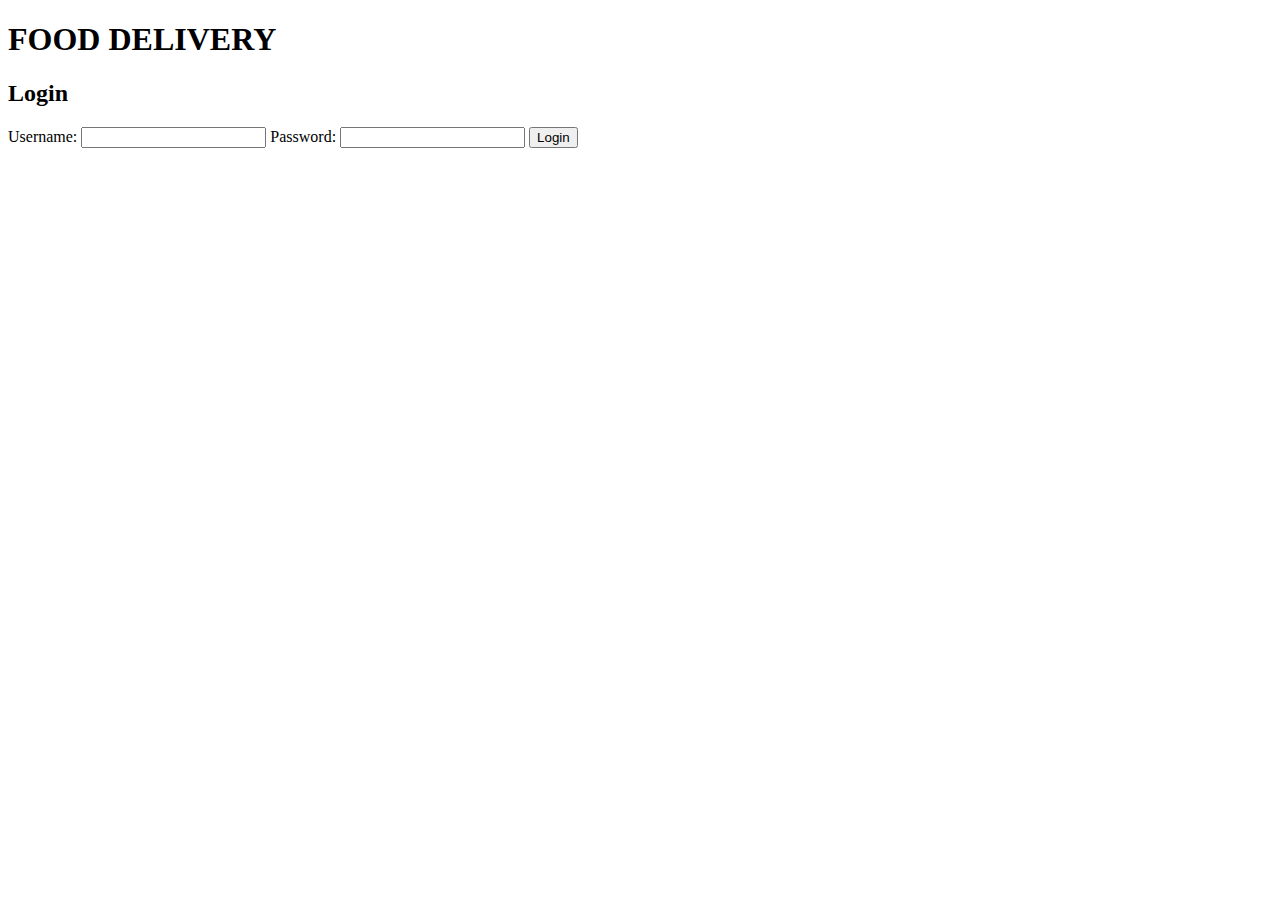
==== index.html @ 507e5ad2 "Add files via upload" ====
<!DOCTYPE html>
<html lang="en">
<head>
    <meta charset="UTF-8">
    <meta name="viewport" content="width=device-width, initial-scale=1.0">
    <title>Login Page</title>
    <link rel="stylesheet" href="/index.css">
        
</head>
<body>
    <div class="login-container">
        <h1>FOOD DELIVERY<h1>
        <h2>Login</h2>
        <form action="./frontpage.html">
            <label for="username">Username:</label>
            <input type="text" id="username" name="username" required>
            
            <label for="password">Password:</label>
            <input type="password" id="password" name="password" required>
            
            <button type="submit">Login</button>
        </form>
    </div>
</body>
</html>
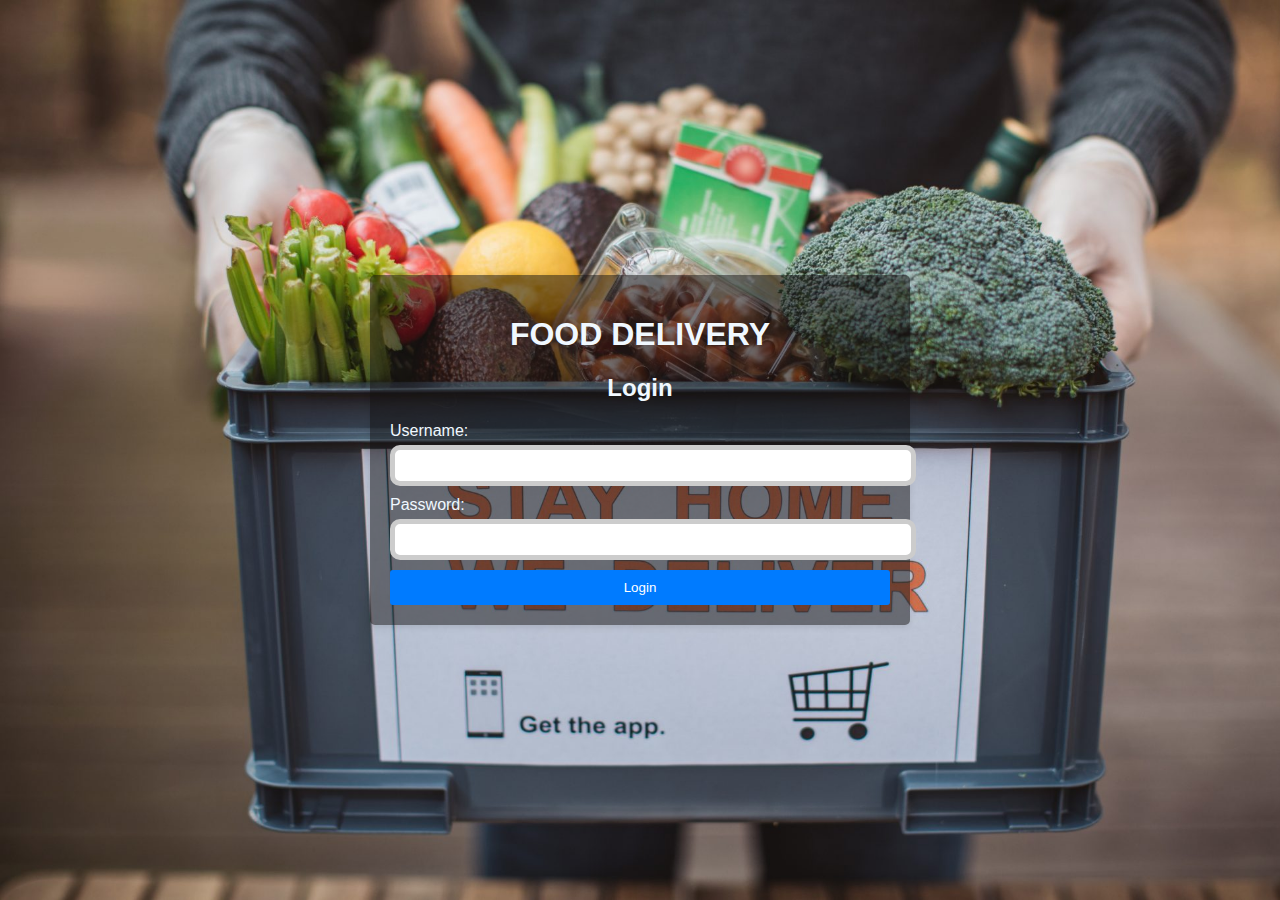
==== commit f8cfad87: "Update index.html" ====
--- a/index.html
+++ b/index.html
@@ -4,7 +4,7 @@
     <meta charset="UTF-8">
     <meta name="viewport" content="width=device-width, initial-scale=1.0">
     <title>Login Page</title>
-    <link rel="stylesheet" href="/index.css">
+    <link rel="stylesheet" href="index.css">
         
 </head>
 <body>
--- a/index.css
+++ b/index.css
@@ -0,0 +1,49 @@
+body {
+    font-family: Arial, sans-serif;
+    background: url(/iStock-1214541379-scaled.jpg);
+    background-size: cover;
+    color: aliceblue;
+    margin: 0;
+    padding: 0;
+    display: flex;
+    justify-content: center;
+    align-items: center;
+    height: 100vh;
+
+}
+.login-container {
+    background-color: rgba(18, 15, 15, 0.5);
+    padding: 20px;
+    border-radius: 5px;
+    box-shadow: 0 2px 6px rgba(0, 0, 0, 0.1);
+    width: 500px;
+
+}
+.login-container h1{
+    text-align: center;
+}
+.login-container h2 {
+    text-align: center;
+}
+.login-container label {
+    display: block;
+    
+    margin-bottom: 5px;
+}
+.login-container input[type="text"],
+.login-container input[type="password"] {
+    width: 100%;
+    padding: 8px;
+    margin-bottom: 10px;
+    border: 5px solid #ccc;
+    border-radius: 10px;
+}
+.login-container button {
+    background-color: #007bff;
+    color: white;
+    border: none;
+    padding: 10px 15px;
+    border-radius: 3px;
+    width: 100%;
+    cursor: pointer;
+}